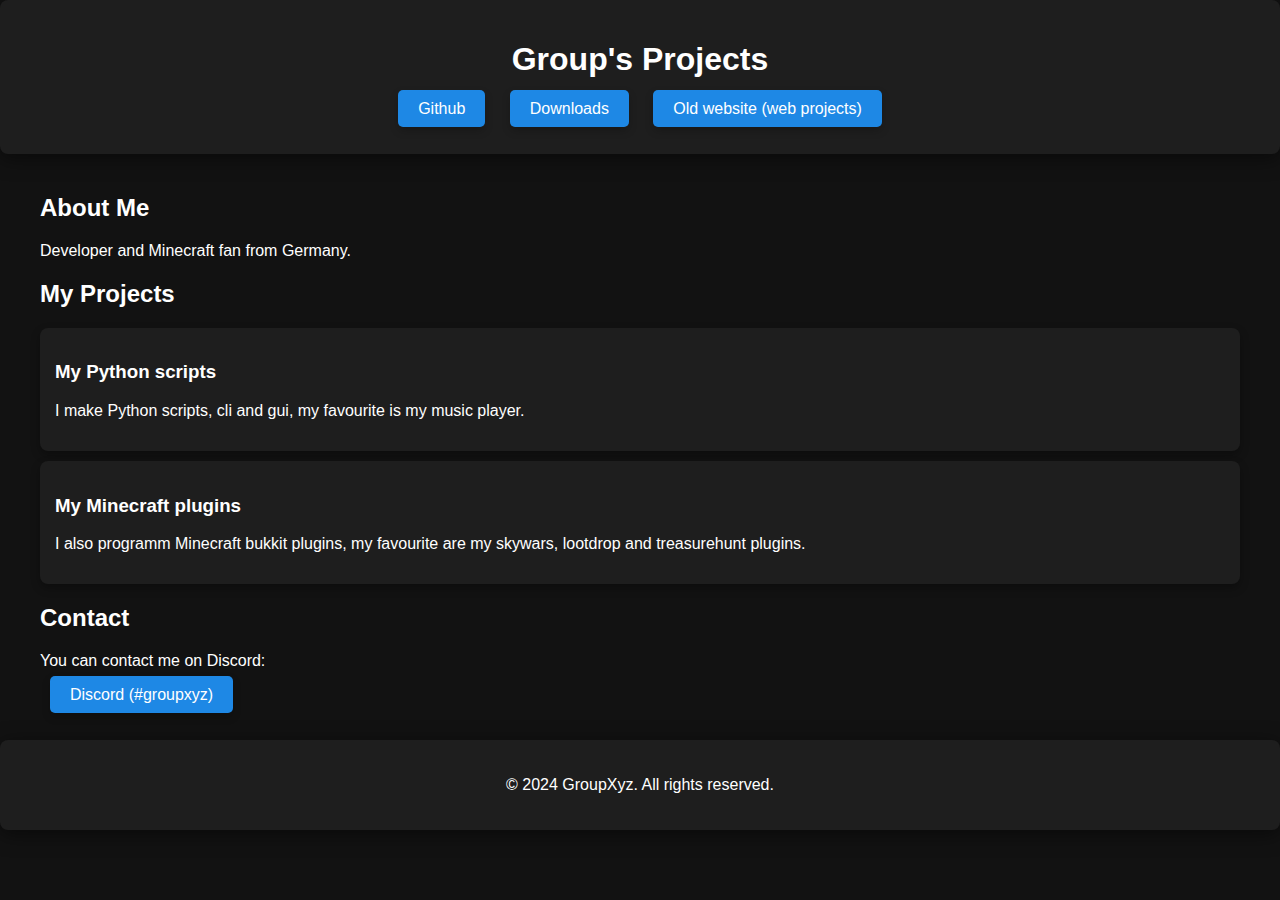
==== index.html @ b2e9058b "Add files via upload" ====
<!DOCTYPE html>
<html lang="en">
<head>
    <meta charset="UTF-8">
    <meta name="viewport" content="width=device-width, initial-scale=1.0">
    <title>Group's Projects</title>
    <link rel="stylesheet" href="css/styles.css">
</head>
<body>
    <header class="shadow-effect">
        <h1>Group's Projects</h1>
        <nav>
            <ul>
                <li><a href="https://github.com/groupxyz2" class="animated-button">Github</a></li>
                <li><a href="downloads.html" class="animated-button">Downloads</a></li>
                <li><a href="https://groupxyz2.github.io/main" class="animated-button">Old website (web projects)</a></li>
            </ul>
        </nav>
    </header>
    <main class="container">
        <section>
            <h2>About Me</h2>
            <p>Developer and Minecraft fan from Germany.</p>
        </section>
        <section>
            <h2>My Projects</h2>
            <div class="project-item">
                <h3>My Python scripts</h3>
                <p>I make Python scripts, cli and gui, my favourite is my music player.</p>
            </div>
            <div class="project-item">
                <h3>My Minecraft plugins</h3>
                <p>I also programm Minecraft bukkit plugins, my favourite are my skywars, lootdrop and treasurehunt plugins.</p>
            </div>
            <!-- Add more project items as needed -->
        </section>
        <section>
            <h2>Contact</h2>
            <p>You can contact me on Discord:</p>
            <ul class="social-links">
                <li><a href="https://discordapp.com/users/950033410229944331" class="animated-button">Discord (#groupxyz)</a></li>
                <!-- <li><a href="https://linkedin.com/in/yourprofile" class="animated-button">LinkedIn</a></li> -->
                <!-- <li><a href="mailto:your.email@example.com" class="animated-button">Email</a></li> -->
            </ul>
        </section>
    </main>
    <footer class="shadow-effect">
        <p>&copy; 2024 GroupXyz. All rights reserved.</p>
    </footer>
    <script src="js/scripts.js"></script>
</body>
</html>
---- css/styles.css ----
body {
    background-color: #121212;
    color: #ffffff;
    font-family: 'Arial', sans-serif;
    margin: 0;
    padding: 0;
}

h1, h2, h3 {
    color: #ffffff;
}

.container {
    max-width: 1200px;
    margin: auto;
    padding: 20px;
}

header, footer {
    background-color: #1e1e1e;
    padding: 20px;
    text-align: center;
    border-radius: 8px;
    box-shadow: 0 4px 10px rgba(0, 0, 0, 0.3);
}

nav ul {
    list-style: none;
    padding: 0;
}

nav ul li {
    display: inline;
    margin: 0 10px;
}

.animated-button {
    background-color: #1e88e5;
    color: #ffffff;
    border: none;
    border-radius: 5px;
    padding: 10px 20px;
    cursor: pointer;
    transition: background-color 0.3s, transform 0.3s;
    box-shadow: 0 4px 8px rgba(0, 0, 0, 0.2);
    text-decoration: none;
}

.animated-button:hover {
    background-color: #1565c0;
    transform: translateY(-2px);
}

.animated-button:active {
    transform: translateY(0);
}

.shadow-effect {
    box-shadow: 0 4px 20px rgba(0, 0, 0, 0.5);
}

.project-item {
    background-color: #1e1e1e;
    padding: 15px;
    margin: 10px 0;
    border-radius: 8px;
    box-shadow: 0 4px 10px rgba(0, 0, 0, 0.3);
}

.social-links {
    list-style: none;
    padding: 0;
}

.social-links li {
    display: inline;
    margin: 0 10px;
}

.download-item {
    background-color: #1e1e1e;
    padding: 15px;
    margin: 10px 0;
    border-radius: 8px;
    box-shadow: 0 4px 10px rgba(0, 0, 0, 0.3);
}

.download-button {
    margin-top: 10px;
    display: inline-block;
}
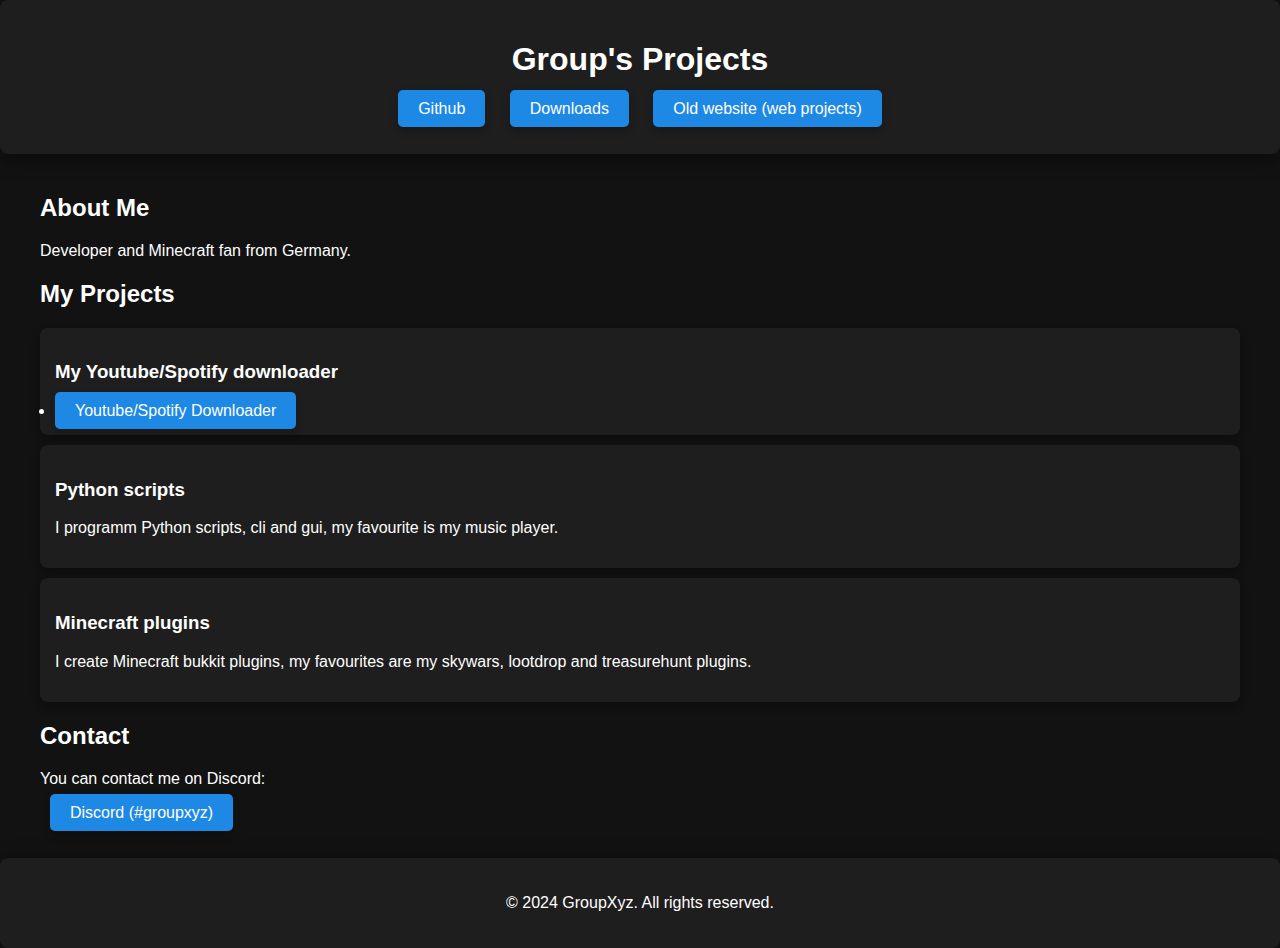
==== commit 10489165: "Update index.html" ====
--- a/index.html
+++ b/index.html
@@ -25,12 +25,16 @@
         <section>
             <h2>My Projects</h2>
             <div class="project-item">
-                <h3>My Python scripts</h3>
-                <p>I make Python scripts, cli and gui, my favourite is my music player.</p>
+                <h3>My Youtube/Spotify downloader</h3>
+                <li><a href="https://pickaxegaming.de/downloader" class="animated-button">Youtube/Spotify Downloader</a></li>
             </div>
             <div class="project-item">
-                <h3>My Minecraft plugins</h3>
-                <p>I also programm Minecraft bukkit plugins, my favourite are my skywars, lootdrop and treasurehunt plugins.</p>
+                <h3>Python scripts</h3>
+                <p>I programm Python scripts, cli and gui, my favourite is my music player.</p>
+            </div>
+            <div class="project-item">
+                <h3>Minecraft plugins</h3>
+                <p>I create Minecraft bukkit plugins, my favourites are my skywars, lootdrop and treasurehunt plugins.</p>
             </div>
             <!-- Add more project items as needed -->
         </section>
@@ -49,4 +53,4 @@
     </footer>
     <script src="js/scripts.js"></script>
 </body>
-</html>+</html>
